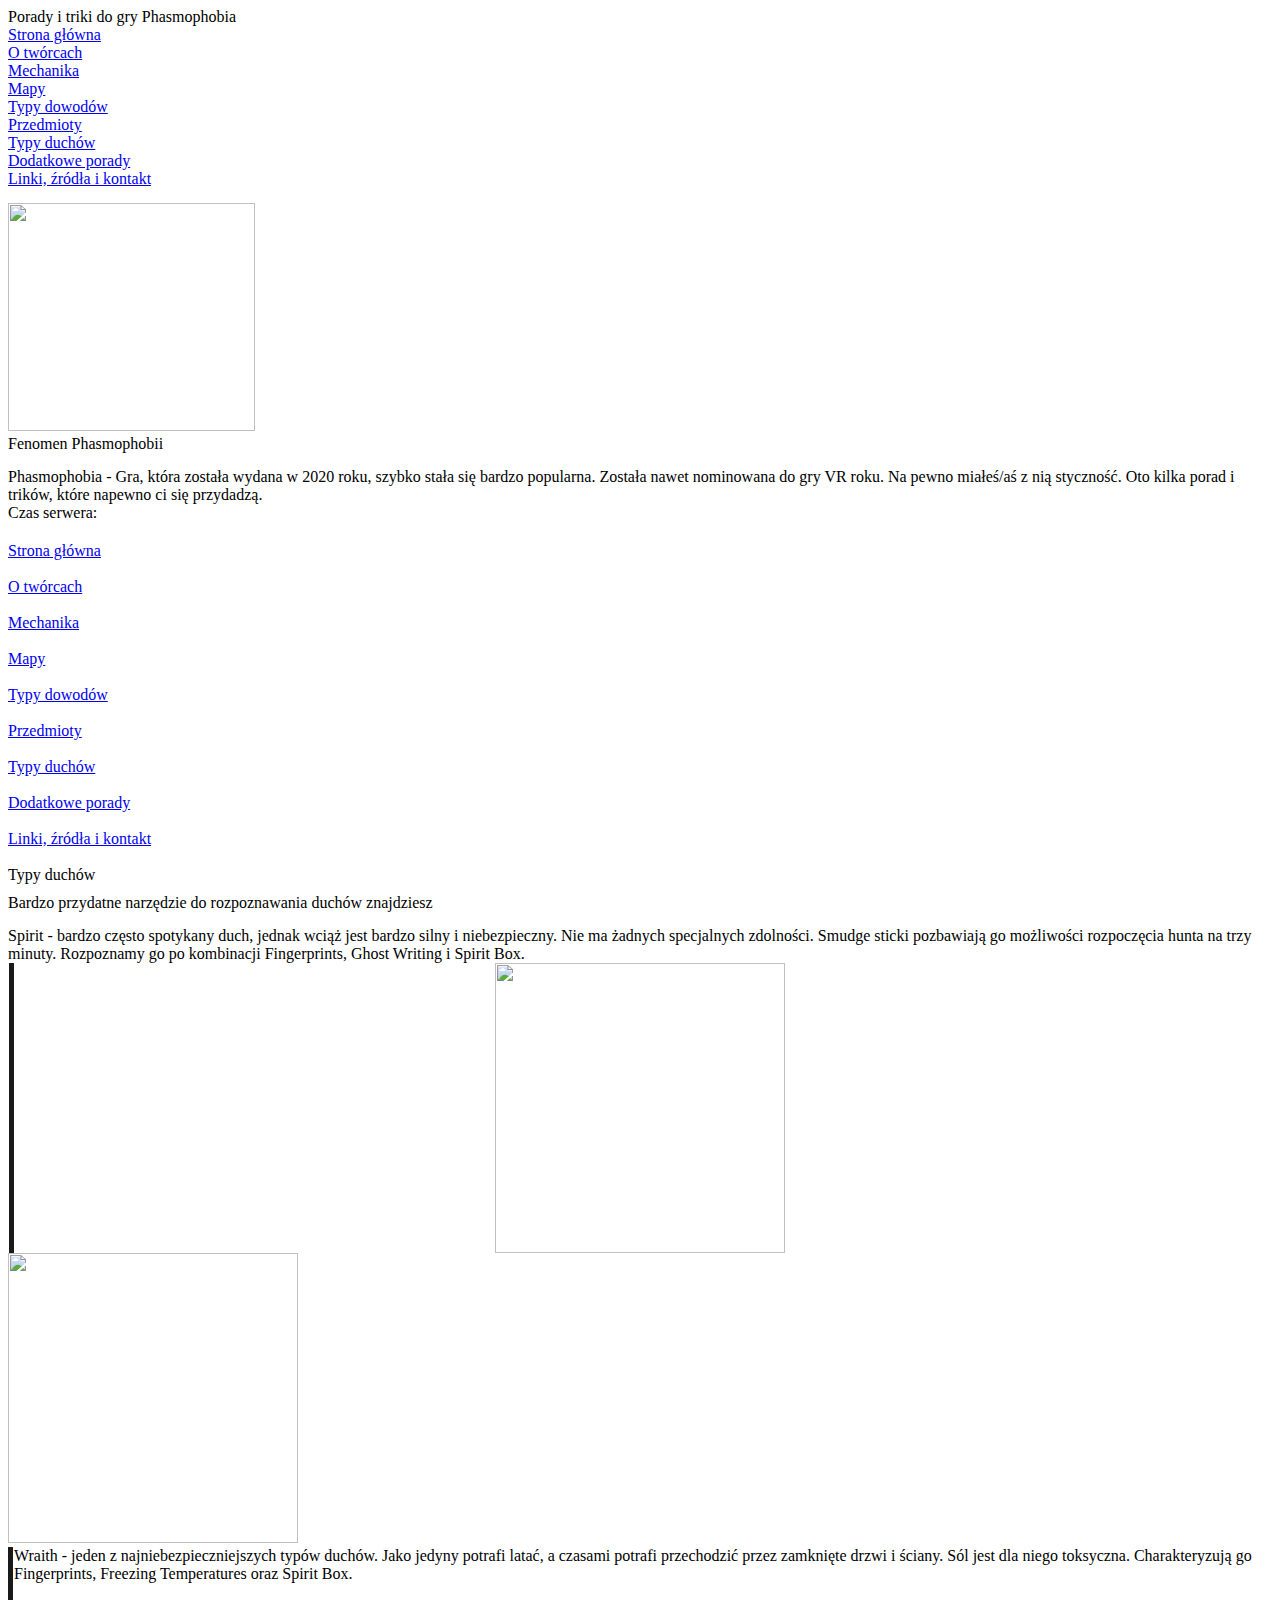
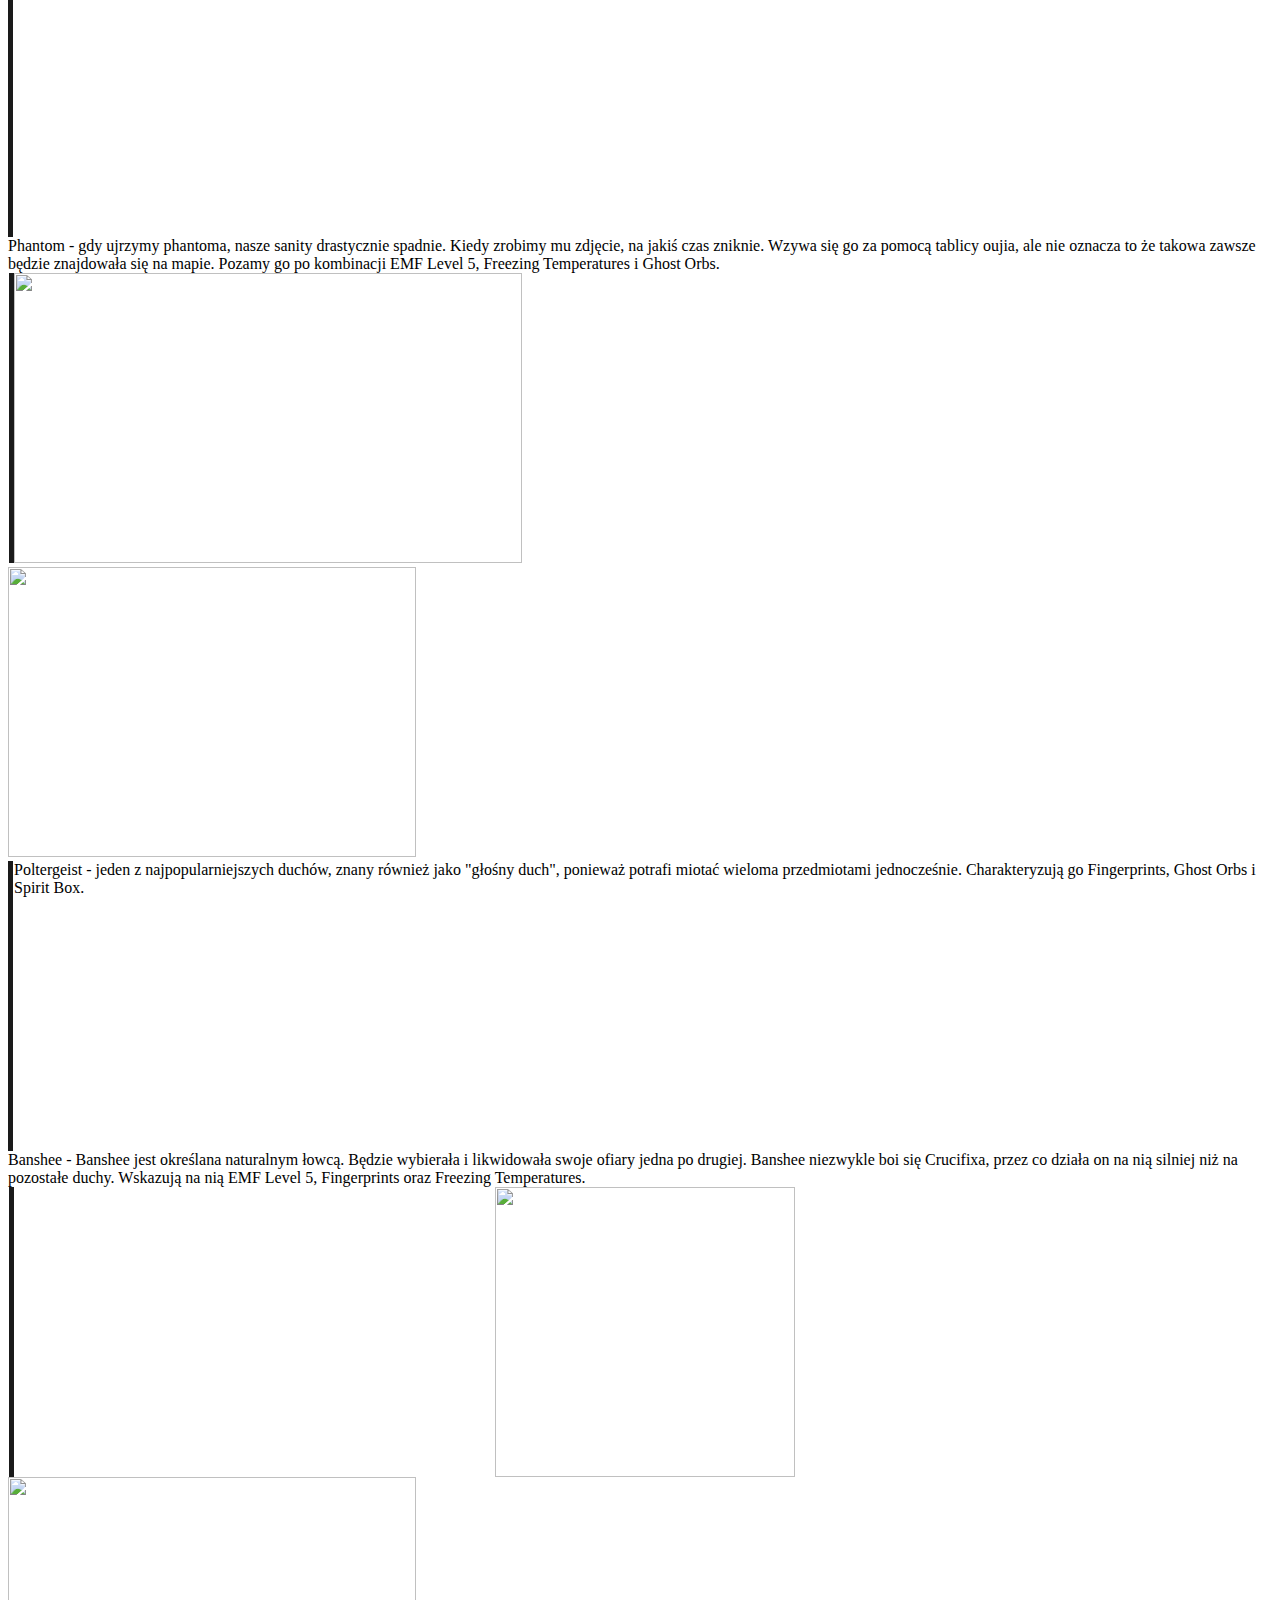
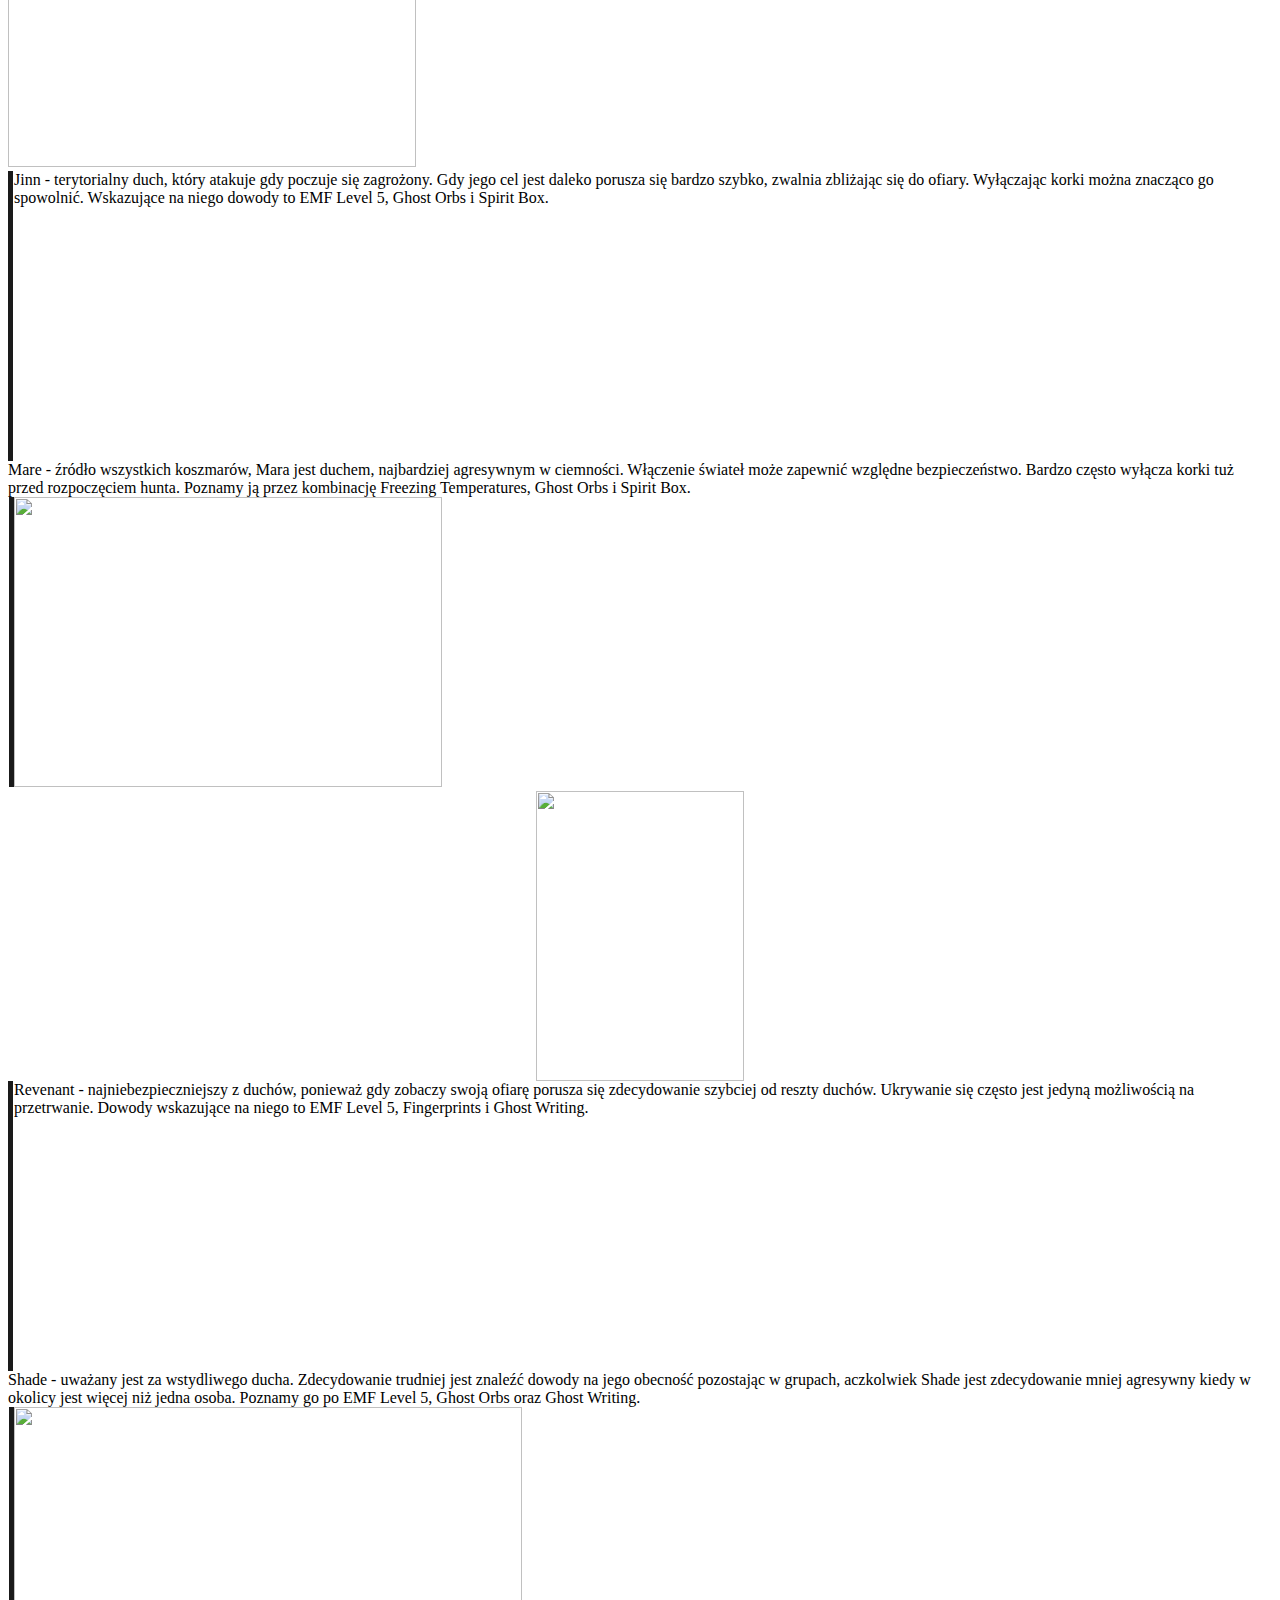
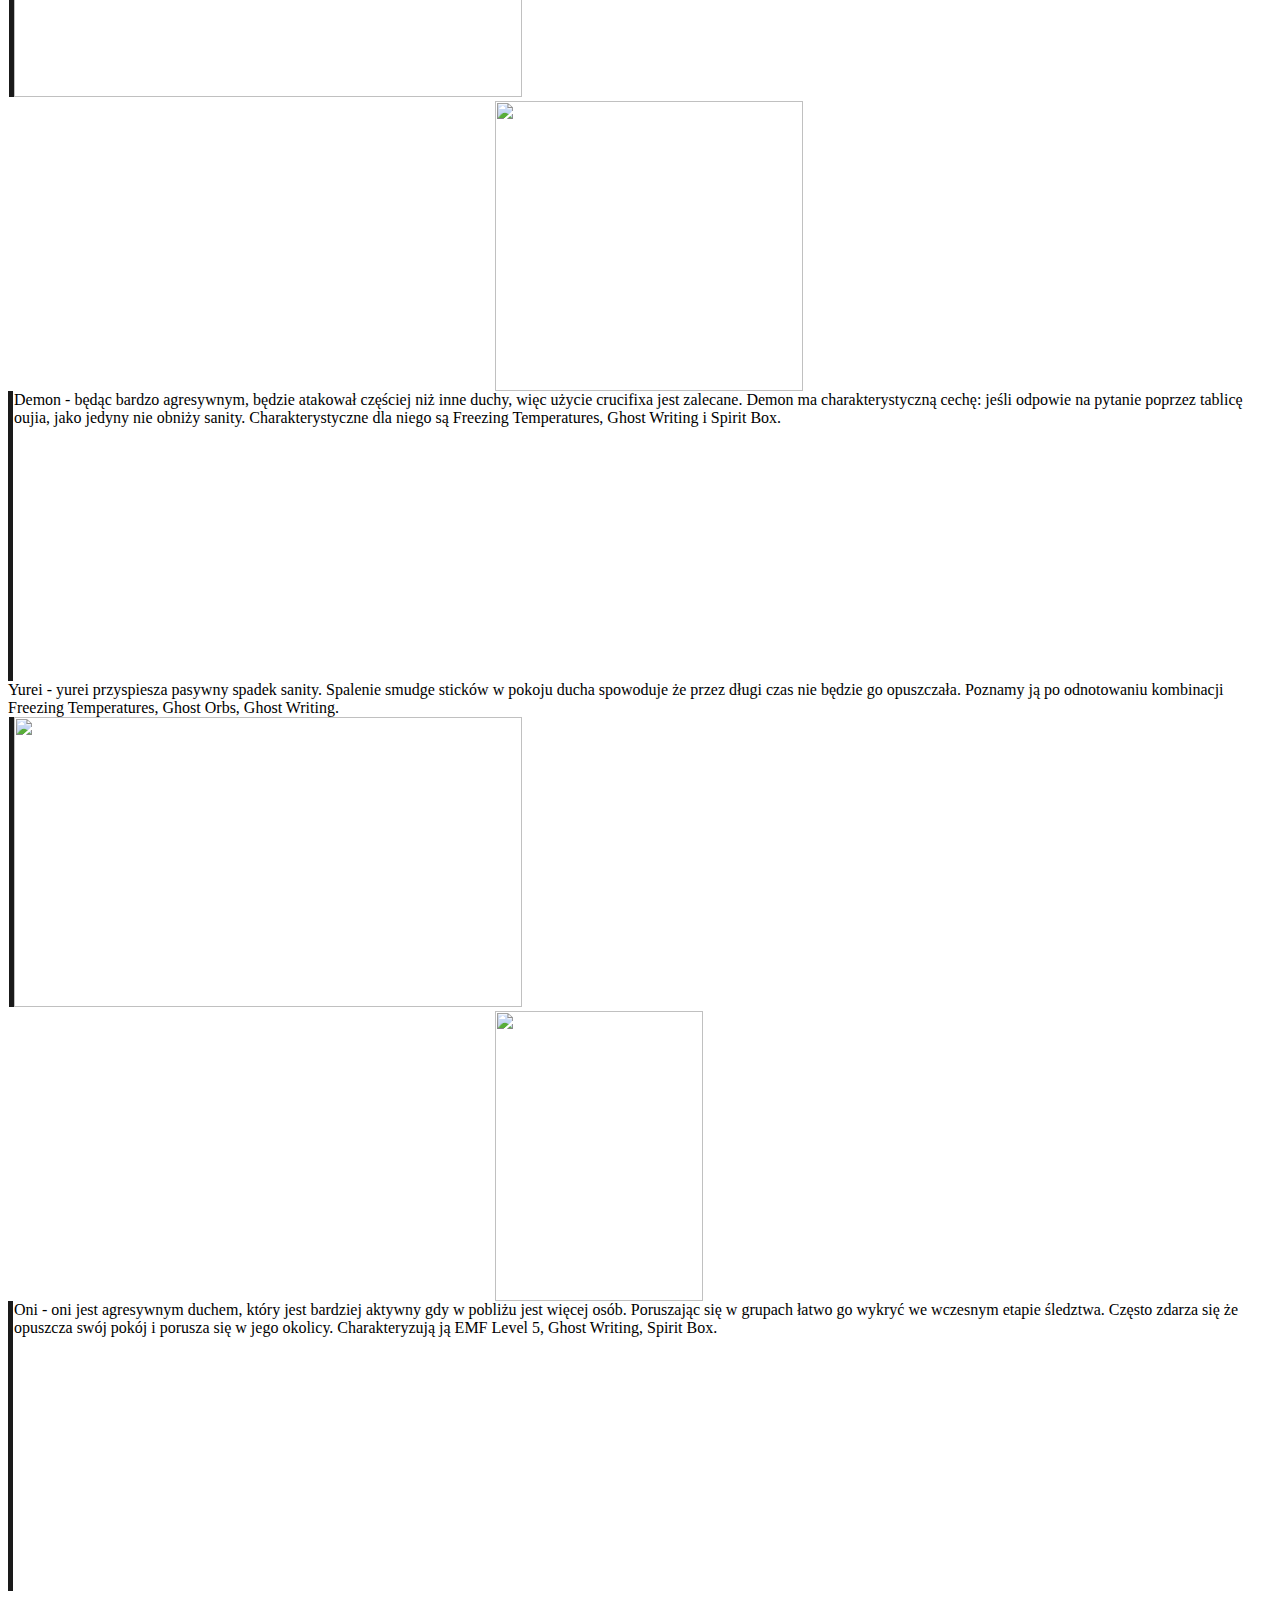
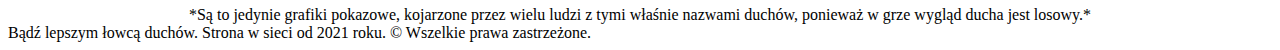
==== Podstrony/Ghosts/Ghosts.html @ 580f4d08 "Add files via upload" ====
<!DOCTYPE HTML>

<html lang="pl">
<head>
	<meta charset="utf-8"/>
	<title> Phasmophobia wiki</title>
	<meta name="description" content="Serwis stworzony przez graczy dla graczy">
	<meta name="keywords" content="Phasmophobia, ghosts, ghost types, hints, clues" />
	<meta http-equiv="X-UA-Compatible" content="IE=edge,chrome=1" />
	<link rel="stylesheet" href="../../Resources/style.css" type="text/css" />
	<link href="https://fonts.googleapis.com/css2?family=Open+Sans+Condensed:wght@300;700&display=swap" rel="stylesheet">
   <script type="text/javascript" src="../../Resources/timer.js"></script>
	 <link rel="icon" href="../../Resources/Pp.png">
 </head>

<body onload="timer();">
	<div id="container">
		<div id="logo">
		  Porady i triki do gry Phasmophobia
		</div>

		<div id="menu">
	<a href="../../index.html"><div class="button">Strona główna </div> </a>
	<a href="../Devs/Devs.html">	<div class="button">O twórcach</div> </a>
	<a href="../Mechanics/Mechanics.html">	<div class="button">Mechanika</div> </a>
	<a href="../Maps/Maps.html">	<div class="button">Mapy</div></a>
	<a href="../Evidence/Evidence.html">	<div class="button">Typy dowodów </div></a>
	<a href="../Items/Items.html">	<div class="button">Przedmioty </div></a>
	<a href="Ghosts.html">	<div class="button">Typy duchów </div></a>
	<a href="../Tips/Tips.html">	<div class="button">Dodatkowe porady </div></a>
	<a href="../Refs/Refs.html">	<div class="button">Linki, źródła i kontakt </div></a>
		<div style="clear:both"></div>
		</div>
		<div style="height:15px;";></div>

		<div id="topbar">
			<div id="topbar-left">
			<img src="../../Resources/Pp.png"; width=247px; height=228px>
			</div>
			<div id="topbar-middle">
			<span class="bigtitle">Fenomen Phasmophobii</span>
			<div style="height:15px;";></div>
Phasmophobia - Gra, która została wydana w 2020 roku, szybko stała się bardzo popularna. Została nawet nominowana do gry VR roku. Na pewno miałeś/aś z nią styczność. Oto kilka porad i trików, które napewno ci się przydadzą.
		</div>
		<div id="topbar-right">
			<div id="tr-text">
				Czas serwera:
			</div>
			<div id="clock">
			</div>
		</div>
		<div style="clear:both"></div>
		</div>

		<div id="sidebar">
			<div style="height: 20px"> </div>
		 <a href="../../index.html"><div class="buttonL">Strona główna </div><BR/></a>
		 <a href="../Devs.html"> <div class="buttonL">O twórcach</div><BR/> </a>
		 <a href="../Mechanics/Mechanics.html">	<div class="buttonL">Mechanika</div><BR/> </a>
		 <a href="../Maps/Maps.html"><div class="buttonL">Mapy</div><BR/> </a>
		 <a href="../Evidence/Evidence.html"><div class="buttonL">Typy dowodów </div><BR/></a>
		 <a href="../Items/Items.html"><div class="buttonL">Przedmioty </div><BR/></a>
		 <a href="../Ghosts/Ghosts.html"><div class="buttonL">Typy duchów </div><BR/></a>
		 <a href="../Tips/Tips.html"><div class="buttonL">Dodatkowe porady </div><BR/></a>
		 <a href="../Refs/Refs.html"><div class="buttonL">Linki, źródła i kontakt </div><BR/></a>

		</div>

		<div id="content">
		<span class="bigtitle">Typy duchów</span>
			<div style="height:10px;";></div>
			<div class="dottedline"></div>
Bardzo przydatne narzędzie do rozpoznawania duchów znajdziesz <a href="https://un0btanium.github.io/phasmophobia-cheatsheet/" target="_blank" style="color:white">&ltTutaj&gt</a>
<div style="height:15px;"> </div>

<div class="maptxt"> Spirit - bardzo często spotykany duch, jednak wciąż jest bardzo silny i niebezpieczny. Nie ma żadnych specjalnych zdolności. Smudge sticki pozbawiają go możliwości rozpoczęcia hunta na trzy minuty. Rozpoznamy go po kombinacji Fingerprints, Ghost Writing i Spirit Box.</div> <div style="border-right: 5px solid #1a1a1a; width: 1px; height:290px; float:left;"> </div>
<div class="mapimg"><div style="margin-left:auto; margin-right: auto; width: 290px; height: 290px;"><img src="..\..\Resources\Ghosts\spirit.png" style="width:290px; height:290px; margin-left: auto; margin-right: auto;"> </div></div> <div style="clear:both"> </div>

<div class="mapimg"><img src="..\..\Resources\Ghosts\wraith.png" style="width:290px; height:290px;"> </div> <div style="border-left: 5px solid #1a1a1a; width: 1px; height:290px; float:left;"> </div>
<div class="maptxt"> Wraith - jeden z najniebezpieczniejszych typów duchów. Jako jedyny potrafi latać, a czasami potrafi przechodzić przez zamknięte drzwi i ściany. Sól jest dla niego toksyczna. Charakteryzują go Fingerprints, Freezing Temperatures oraz  Spirit Box.</div> <div style="clear:both"> </div>

<div class="maptxt"> Phantom - gdy ujrzymy phantoma, nasze sanity drastycznie spadnie. Kiedy zrobimy mu zdjęcie, na jakiś czas zniknie. Wzywa się go za pomocą tablicy oujia, ale nie oznacza to że takowa zawsze będzie znajdowała się na mapie. Pozamy go po kombinacji EMF Level 5, Freezing Temperatures i Ghost Orbs.</div> <div style="border-right: 5px solid #1a1a1a; width: 1px; height:290px; float:left;"> </div>
<div class="mapimg"><img src="..\..\Resources\Ghosts\phantom.png" style="width:508px; height:290px;"> </div> <div style="clear:both"> </div>

<div class="mapimg"><img src="..\..\Resources\Ghosts\poltergeist.png" style="width:408px; height:290px;"> </div> <div style="border-left: 5px solid #1a1a1a; width: 1px; height:290px; float:left;"> </div>
<div class="maptxt"> Poltergeist - jeden z najpopularniejszych duchów, znany również jako "głośny duch", ponieważ potrafi miotać wieloma przedmiotami jednocześnie. Charakteryzują go  Fingerprints, Ghost Orbs i Spirit Box.</div> <div style="clear:both"> </div>

<div class="maptxt"> Banshee - Banshee jest określana naturalnym łowcą. Będzie wybierała i likwidowała swoje ofiary jedna po drugiej. Banshee niezwykle boi się Crucifixa, przez co działa on na nią silniej niż na pozostałe duchy. Wskazują na nią EMF Level 5, Fingerprints oraz Freezing Temperatures.</div> <div style="border-right: 5px solid #1a1a1a; width: 1px; height:290px; float:left;"> </div>
<div class="mapimg"><div style="margin-left:auto; margin-right: auto; width: 290px; height: 290px;"><img src="..\..\Resources\Ghosts\banshee.png" style="width:300px; height:290px;"></div> </div> <div style="clear:both"> </div>

<div class="mapimg"><img src="..\..\Resources\Ghosts\jinn.png" style="width:408px; height:290px;"> </div> <div style="border-left: 5px solid #1a1a1a; width: 1px; height:290px; float:left;"> </div>
<div class="maptxt"> Jinn - terytorialny duch, który atakuje gdy poczuje się zagrożony. Gdy jego cel jest daleko porusza się bardzo szybko, zwalnia zbliżając się do ofiary. Wyłączając korki można znacząco go spowolnić. Wskazujące na niego dowody to EMF Level 5, Ghost Orbs i Spirit Box. </div> <div style="clear:both"> </div>

<div class="maptxt"> Mare - źródło wszystkich koszmarów, Mara jest duchem, najbardziej agresywnym w ciemności. Włączenie świateł może zapewnić względne bezpieczeństwo. Bardzo często wyłącza korki tuż przed rozpoczęciem hunta. Poznamy ją przez kombinację Freezing Temperatures, Ghost Orbs i Spirit Box. </div> <div style="border-right: 5px solid #1a1a1a; width: 1px; height:290px; float:left;"> </div>
<div class="mapimg"><img src="..\..\Resources\Ghosts\mare.png" style="width:428px; height:290px;"> </div> <div style="clear:both"> </div>

<div class="mapimg"><div style="margin-left:auto; margin-right: auto; width: 208px; height: 290px;"><img src="..\..\Resources\Ghosts\revenant.png" style="width:208px; height:290px;"> </div></div> <div style="border-left: 5px solid #1a1a1a; width: 1px; height:290px; float:left;"> </div>
<div class="maptxt"> Revenant - najniebezpieczniejszy z duchów, ponieważ gdy zobaczy swoją ofiarę porusza się zdecydowanie szybciej od reszty duchów. Ukrywanie się często jest jedyną możliwością na przetrwanie. Dowody wskazujące na niego to EMF Level 5, Fingerprints i Ghost Writing.</div> <div style="clear:both"> </div>

<div class="maptxt"> Shade - uważany jest za wstydliwego ducha. Zdecydowanie trudniej jest znaleźć dowody na jego obecność pozostając w grupach, aczkolwiek Shade jest zdecydowanie mniej agresywny kiedy w okolicy jest więcej niż jedna osoba. Poznamy go po EMF Level 5, Ghost Orbs oraz Ghost Writing.</div> <div style="border-right: 5px solid #1a1a1a; width: 1px; height:290px; float:left;"> </div>
<div class="mapimg"><img src="..\..\Resources\Ghosts\shade.png" style="width:508px; height:290px;"> </div> <div style="clear:both"> </div>

<div class="mapimg"><div style="margin-left:auto; margin-right: auto; width: 290px; height: 290px;"><img src="..\..\Resources\Ghosts\demon.png" style="width:308px; height:290px;"> </div> </div> <div style="border-left: 5px solid #1a1a1a; width: 1px; height:290px; float:left;"> </div>
<div class="maptxt"> Demon - będąc bardzo agresywnym, będzie atakował częściej niż inne duchy, więc użycie crucifixa jest zalecane. Demon ma charakterystyczną cechę: jeśli odpowie na pytanie poprzez tablicę oujia, jako jedyny nie obniży sanity. Charakterystyczne dla niego są Freezing Temperatures, Ghost Writing i Spirit Box.</div> <div style="clear:both"> </div>

<div class="maptxt"> Yurei - yurei przyspiesza pasywny spadek sanity. Spalenie smudge sticków w pokoju ducha spowoduje że przez długi czas nie będzie go opuszczała. Poznamy ją po odnotowaniu kombinacji Freezing Temperatures, Ghost Orbs, Ghost Writing.</div> <div style="border-right: 5px solid #1a1a1a; width: 1px; height:290px; float:left;"> </div>
<div class="mapimg"><img src="..\..\Resources\Ghosts\yurei.png" style="width:508px; height:290px;"> </div> <div style="clear:both"> </div>

<div class="mapimg"><div style="margin-left:auto; margin-right: auto; width: 290px; height: 290px;"><img src="..\..\Resources\Ghosts\oni.png" style="width:208px; height:290px;"> </div></div> <div style="border-left: 5px solid #1a1a1a; width: 1px; height:290px; float:left;"> </div>
<div class="maptxt"> Oni - oni jest agresywnym duchem, który jest bardziej aktywny gdy w pobliżu jest więcej osób. Poruszając się w grupach łatwo go wykryć we wczesnym etapie śledztwa. Często zdarza się że opuszcza swój pokój i porusza się w jego okolicy. Charakteryzują ją EMF Level 5, Ghost Writing, Spirit Box.</div> <div style="clear:both"> </div>

<div style="height: 15px"> </div>
<div style="text-align:center">*Są to jedynie grafiki pokazowe, kojarzone przez wielu ludzi z tymi właśnie nazwami duchów, ponieważ w grze wygląd ducha jest losowy.* </div>

		</div>

		<div id="footer">
		 Bądź lepszym łowcą duchów. Strona w sieci od 2021 roku. &copy; Wszelkie prawa zastrzeżone.
		</div>
	</div>
</body>
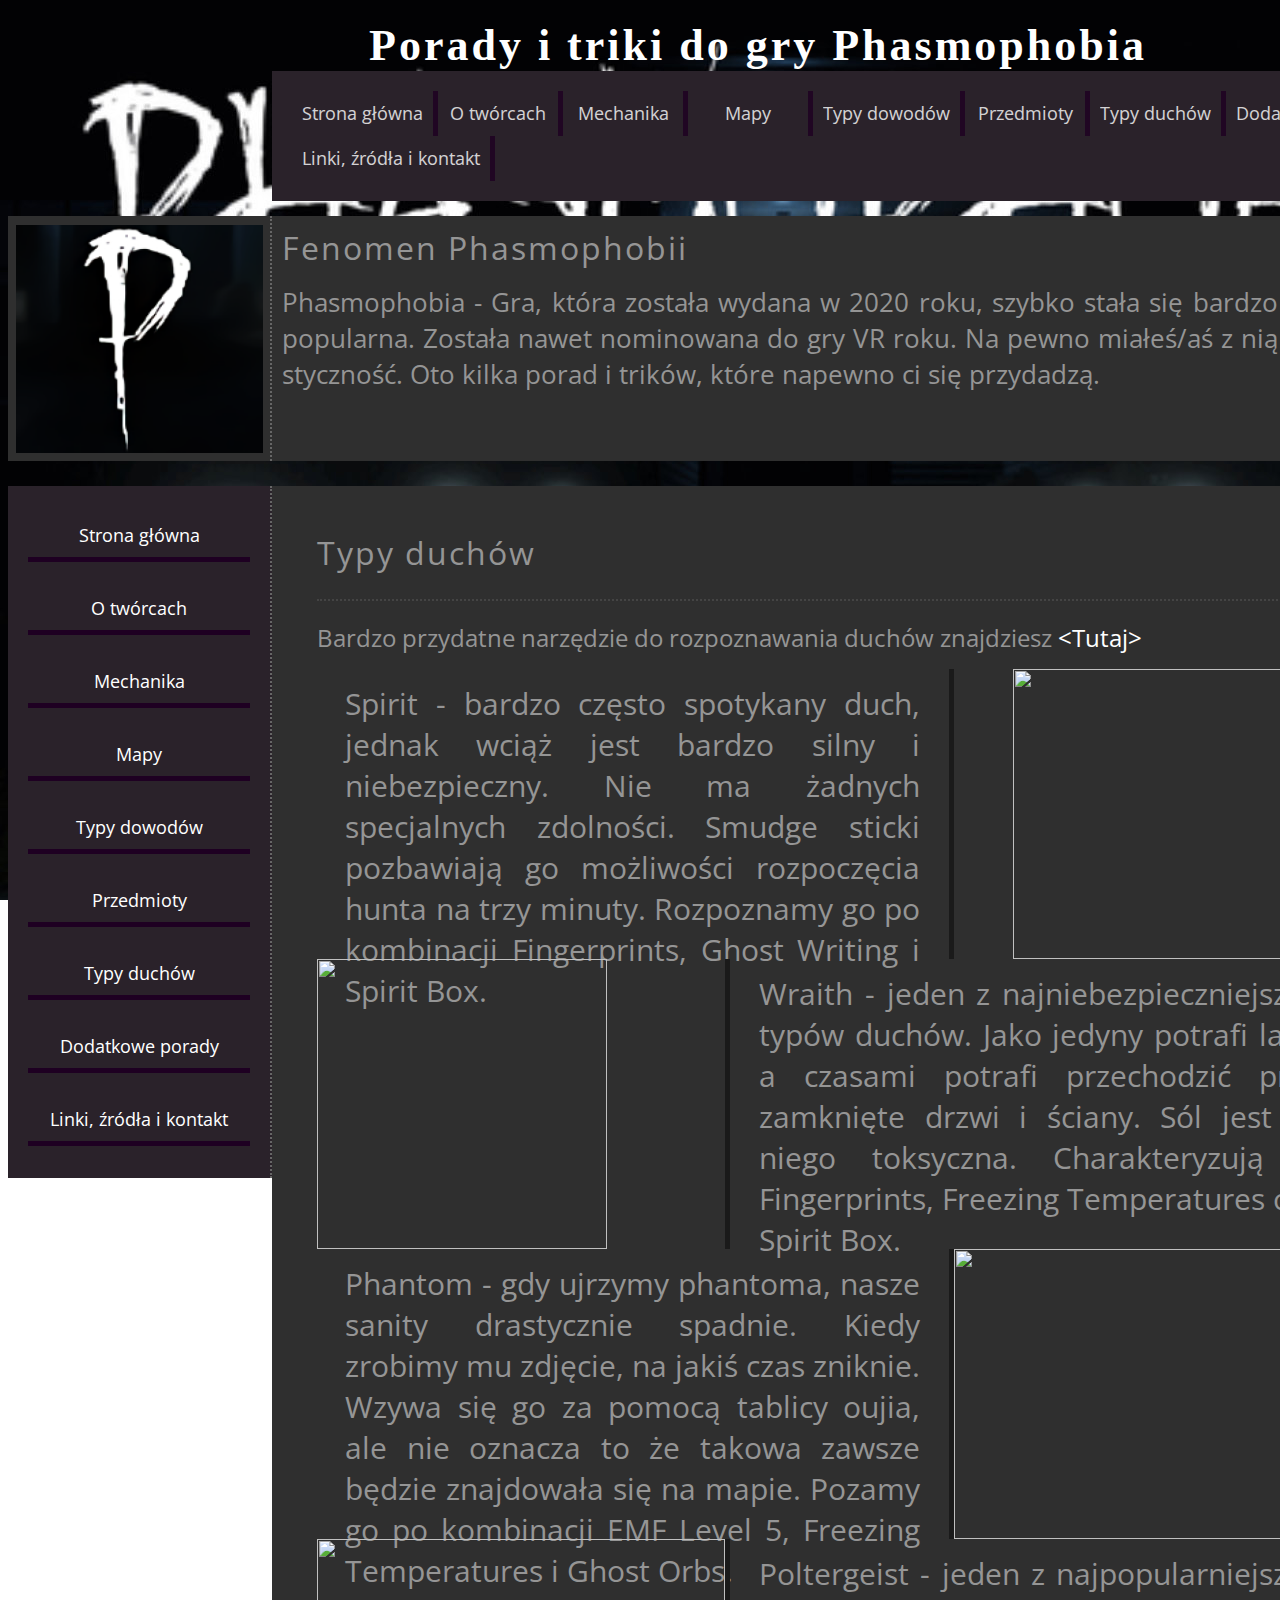
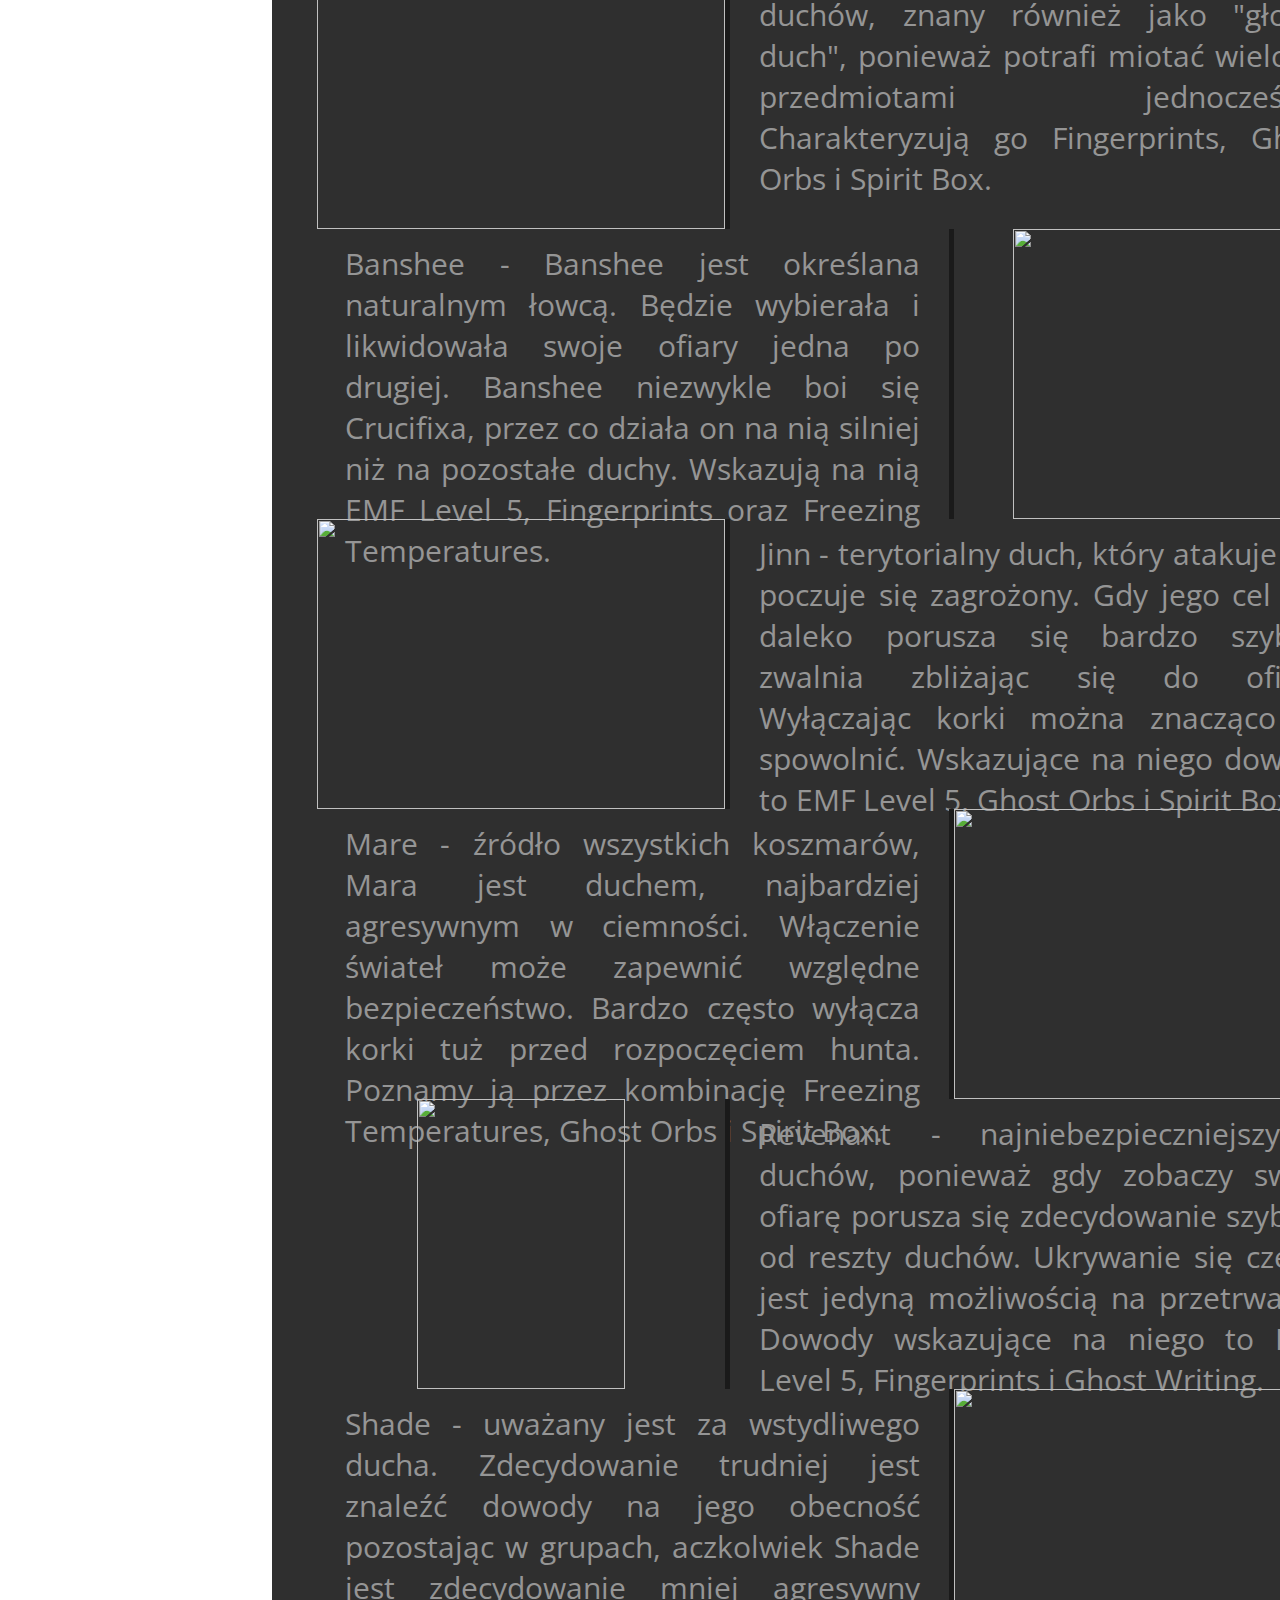
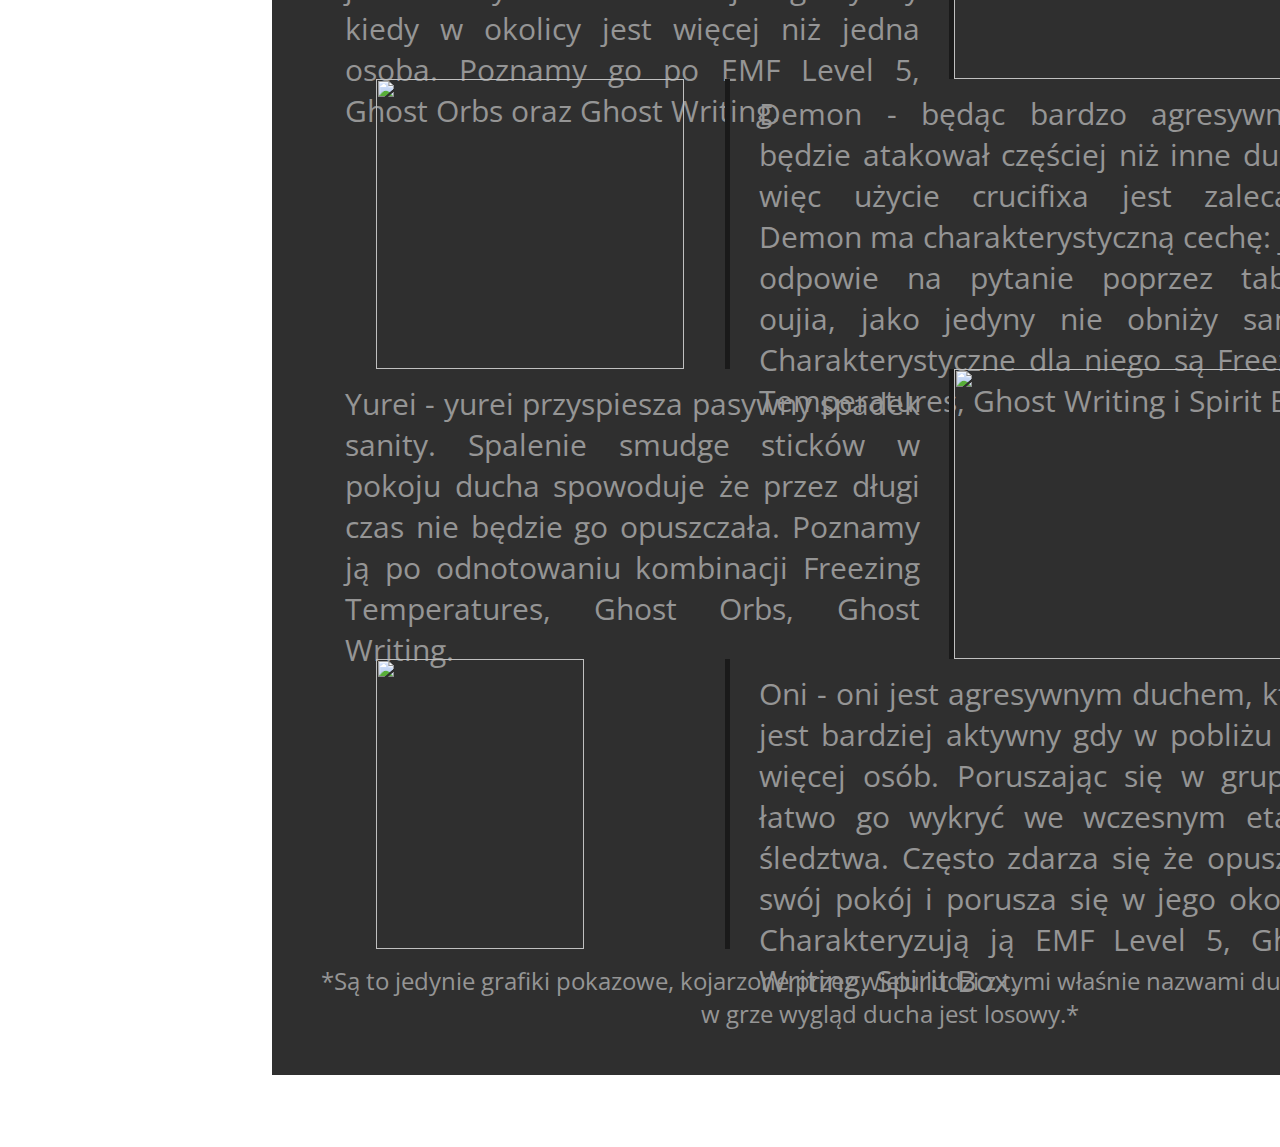
==== commit 32fc86f2: "Update Ghosts.html" ====
--- a/Podstrony/Ghosts/Ghosts.html
+++ b/Podstrony/Ghosts/Ghosts.html
@@ -106,7 +106,7 @@
 <div class="maptxt"> Yurei - yurei przyspiesza pasywny spadek sanity. Spalenie smudge sticków w pokoju ducha spowoduje że przez długi czas nie będzie go opuszczała. Poznamy ją po odnotowaniu kombinacji Freezing Temperatures, Ghost Orbs, Ghost Writing.</div> <div style="border-right: 5px solid #1a1a1a; width: 1px; height:290px; float:left;"> </div>
 <div class="mapimg"><img src="..\..\Resources\Ghosts\yurei.png" style="width:508px; height:290px;"> </div> <div style="clear:both"> </div>
 
-<div class="mapimg"><div style="margin-left:auto; margin-right: auto; width: 290px; height: 290px;"><img src="..\..\Resources\Ghosts\oni.png" style="width:208px; height:290px;"> </div></div> <div style="border-left: 5px solid #1a1a1a; width: 1px; height:290px; float:left;"> </div>
+<div class="mapimg"><div style="margin-left:auto; margin-right: auto; width: 290px; height: 290px;"><img src="..\Resources\Ghosts\oni.png" style="width:208px; height:290px;"> </div></div> <div style="border-left: 5px solid #1a1a1a; width: 1px; height:290px; float:left;"> </div>
 <div class="maptxt"> Oni - oni jest agresywnym duchem, który jest bardziej aktywny gdy w pobliżu jest więcej osób. Poruszając się w grupach łatwo go wykryć we wczesnym etapie śledztwa. Często zdarza się że opuszcza swój pokój i porusza się w jego okolicy. Charakteryzują ją EMF Level 5, Ghost Writing, Spirit Box.</div> <div style="clear:both"> </div>
 
 <div style="height: 15px"> </div>
--- a/Resources/style.css
+++ b/Resources/style.css
@@ -0,0 +1,308 @@
+body
+{
+background-image: url(phasmo.jpg);
+background-repeat: no-repeat;
+background-size: cover;
+background-attachment: fixed;
+font-family: 'Open Sans Condensed', sans-serif;
+}
+#container
+{
+width:1500px;
+margin-left: auto;
+margin-right: auto;
+}
+#logo
+{
+
+	color: white;
+	margin-top: 20px;
+	font-weight: 900;
+	font-size: 44px;
+	letter-spacing: 3px;
+	font-family: Comic Sans MS;
+	text-align: center;
+}
+
+#menu
+{
+	margin-left: 264px;
+	position: -webkit-sticky;
+  position: sticky;
+  top: 0;
+	background-color: #2a222a;
+	text-align: center;
+	font-size: 36px;
+	color: white;
+	padding: 20px;
+	z-index: 20;
+}
+
+#topbar
+{
+width: 1500px;
+}
+
+#sidebar
+{
+float: left;
+width: 222px;
+min-height: 630px;
+padding-left: 20px;
+padding-right: 20px;
+padding-top: 7px;
+padding-bottom: 8px;
+background-color: #2a222a;
+text-align: center;
+font-size: 18px;
+border-right: 2px dotted #666666
+}
+
+#content
+{
+background-color: #2f2f2f;
+float: left;
+padding: 45px;
+width: 1145px;
+text-align: justify;
+color: #959595;
+font-size: 24px;
+min-height: 602px;
+}
+
+#footer
+{
+clear: both;
+color: white;
+text-align: center;
+padding: 20px;
+font-size: 18px;
+}
+#topbar-left
+{
+	height: 236px;
+	width: 253px;
+	padding-top:9px;
+	padding-left: 4.5px;
+	padding-right: 4.5px;
+	float: left;
+	background-color: #2f2f2f;
+	border-right: 2px dotted #666666;
+	text-align: center;
+	vertical-align: middle;
+	margin:auto;
+}
+#topbar-middle
+{
+	height: 225px;
+	width: 995.5px;
+	float: left;
+	font-size: 26px;
+	background-color: #2f2f2f;
+	color: #959595;
+	margin-bottom: 25px;
+	text-align: justify;
+	padding: 10px;
+
+}
+#topbar-right
+{
+	font-size: 36px;
+	height: 225px;
+	width: 198.5px;
+	background-color: #2f2f2f;
+	color: #959595;
+	border-left: 2px dotted #666666;
+	margin-bottom: 25px;
+	text-align: justify;
+	padding: 10px;
+	float: left;
+}
+#tr-text
+{
+ width: 188px;
+ height: 38px;
+ padding-top: 60px;
+ text-align: center;
+}
+#clock
+{
+	width: 188px;
+	height: 100px;
+	text-align: center;
+}
+#video
+{
+	margin-top: 10px;
+	text-align: center;
+}
+.button
+{
+	transition: all .2s ease-in-out;
+	float: left;
+	min-width: 100px;
+	height: 25px;
+	font-size: 18px;
+	padding: 10px;
+	opacity: 0.8;
+	border-right: 5px solid #1e0022;
+}
+.button:hover
+{
+	color: red;
+background-color: black;
+transform: scale(1.2);
+	cursor: pointer;
+}
+.buttonL
+{
+	transition: all .2s ease-in-out;
+	font-size: 18px;
+	min-height:19px;
+	padding: 10px;
+	border-bottom: 5px solid #1e0022;
+	color:white;
+}
+.buttonL:hover
+{
+	color: red;
+	z-index:3;
+	background-color: black;
+	transform: scale(1.2);
+	cursor: pointer;
+}
+.bigtitle
+{
+	font-size: 32px;
+	font-weight: 1200px;
+	letter-spacing: 2px;
+}
+.dottedline
+{
+	height: px;
+	margin-top: 15px;
+	margin-bottom: 20px;
+	border-bottom: 2px dotted #444444
+}
+.twojamama
+{
+padding-top: 46px;
+padding-left: 5px;
+margin: auto;
+}
+a
+{
+	text-decoration: none;
+	color: white;
+}
+a:hover
+{
+	text-decoration: none;
+	color: red;
+}
+.media
+{
+	float: left;
+	min-width: 50px;
+	min-height: 50px;
+}
+.media:hover
+{
+	transition: all .2s ease-in-out;
+	transform: scale(1.4);
+}
+.maptxt
+{
+float:left;
+width: 575px;
+height: 234px;
+padding-top: 14px;
+padding-left: 28px;
+padding-right: 28px;
+padding-bottom: 4px;
+font-size: 30px;
+}
+.mapimg
+{
+float:left;
+margin-left: auto;
+margin-right: auto;
+min-width: 408px;
+min-height: 290px;
+}
+.ctxt
+{
+float:left;
+width: 833px;
+height: 200px;
+padding: 28px;
+font-size: 24px;
+
+}
+.cimg
+{
+float:left;
+min-width: 256px;
+min-height: 256px;
+}
+a.bibliography
+{
+
+}
+.tiptxt
+{
+float:left;
+width: 575px;
+min-height: 145px;
+padding-top: 1px;
+padding-left: 28px;
+padding-right: 28px;
+padding-bottom: 4px;
+font-size: 25px;
+}
+.tipimg
+{
+float:left;
+margin-left: auto;
+margin-right: auto;
+margin-top: auto;
+margin-bottom: auto;
+padding-top: 35px;
+min-width: 408px;
+min-height: 115px;
+}
+
+.mySlides1, .mySlides2, .mySlides3, .mySlides4, .mySlides5, .mySlides6 {display: none}
+img {vertical-align: middle;}
+
+.slideshow-container {
+	max-width:489px;
+	max-height: 290px;
+  position: relative;
+  margin: auto;
+}
+
+.prev, .next {
+  cursor: pointer;
+  position: absolute;
+  top: 50%;
+  width: auto;
+  padding: 16px;
+  margin-top: -22px;
+  color: white;
+  font-weight: bold;
+  font-size: 18px;
+  transition: 0.6s ease;
+  border-radius: 0 3px 3px 0;
+  user-select: none;
+}
+
+.next {
+  right: 0;
+  border-radius: 3px 0 0 3px;
+}
+
+.prev:hover, .next:hover {
+  background-color: #f1f1f1;
+  color: black;
+}
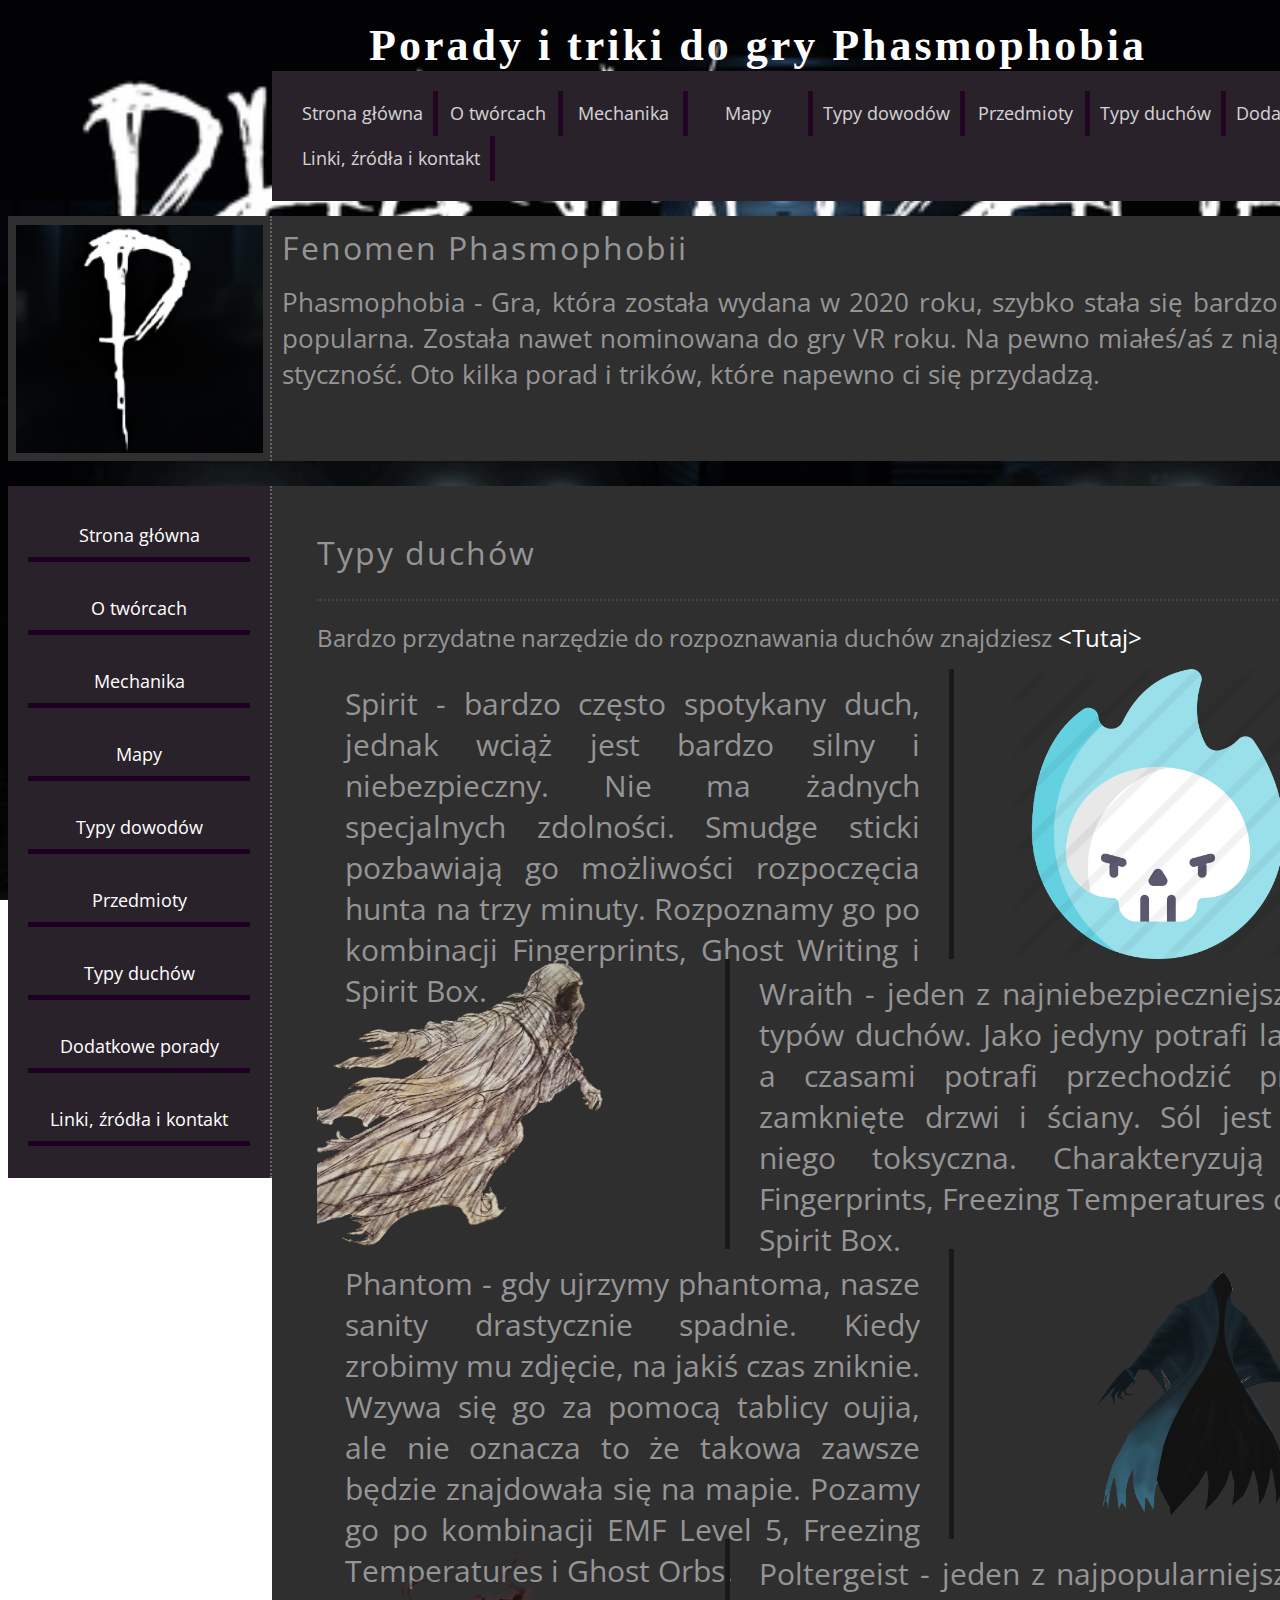
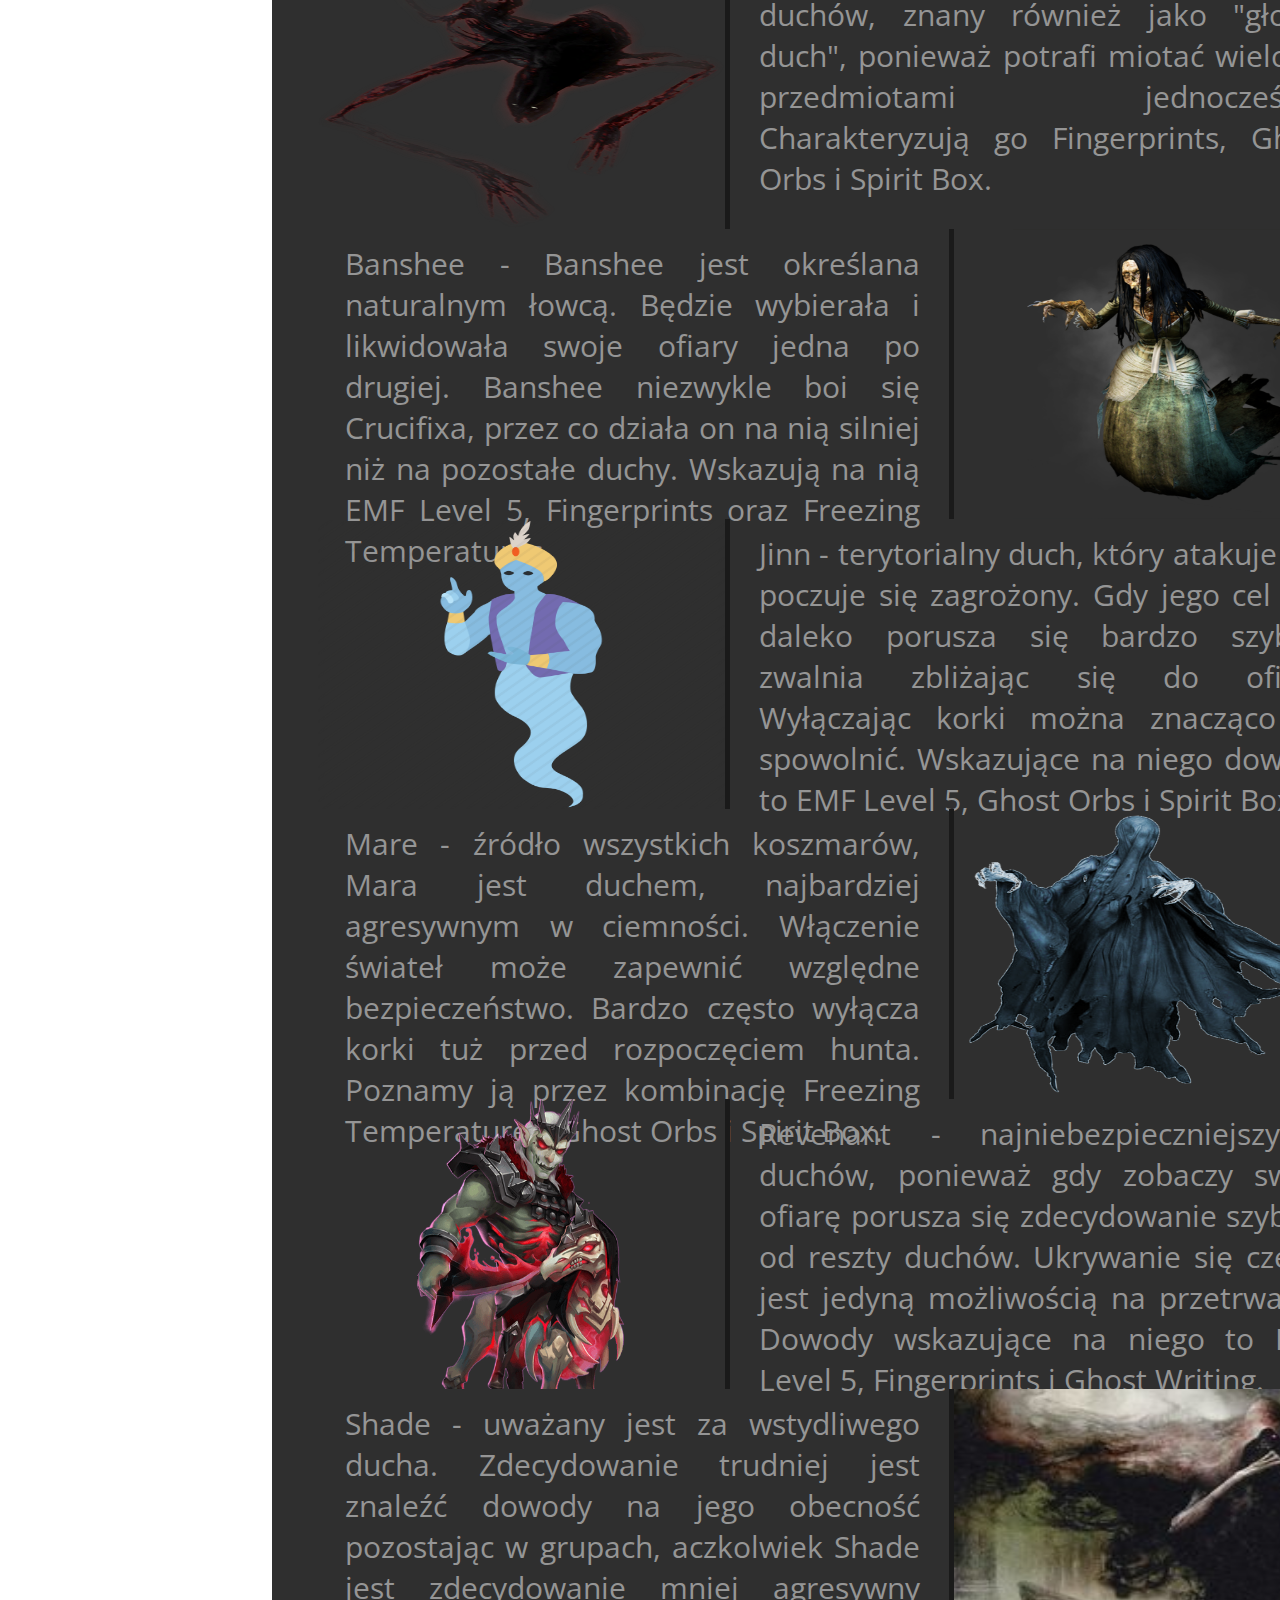
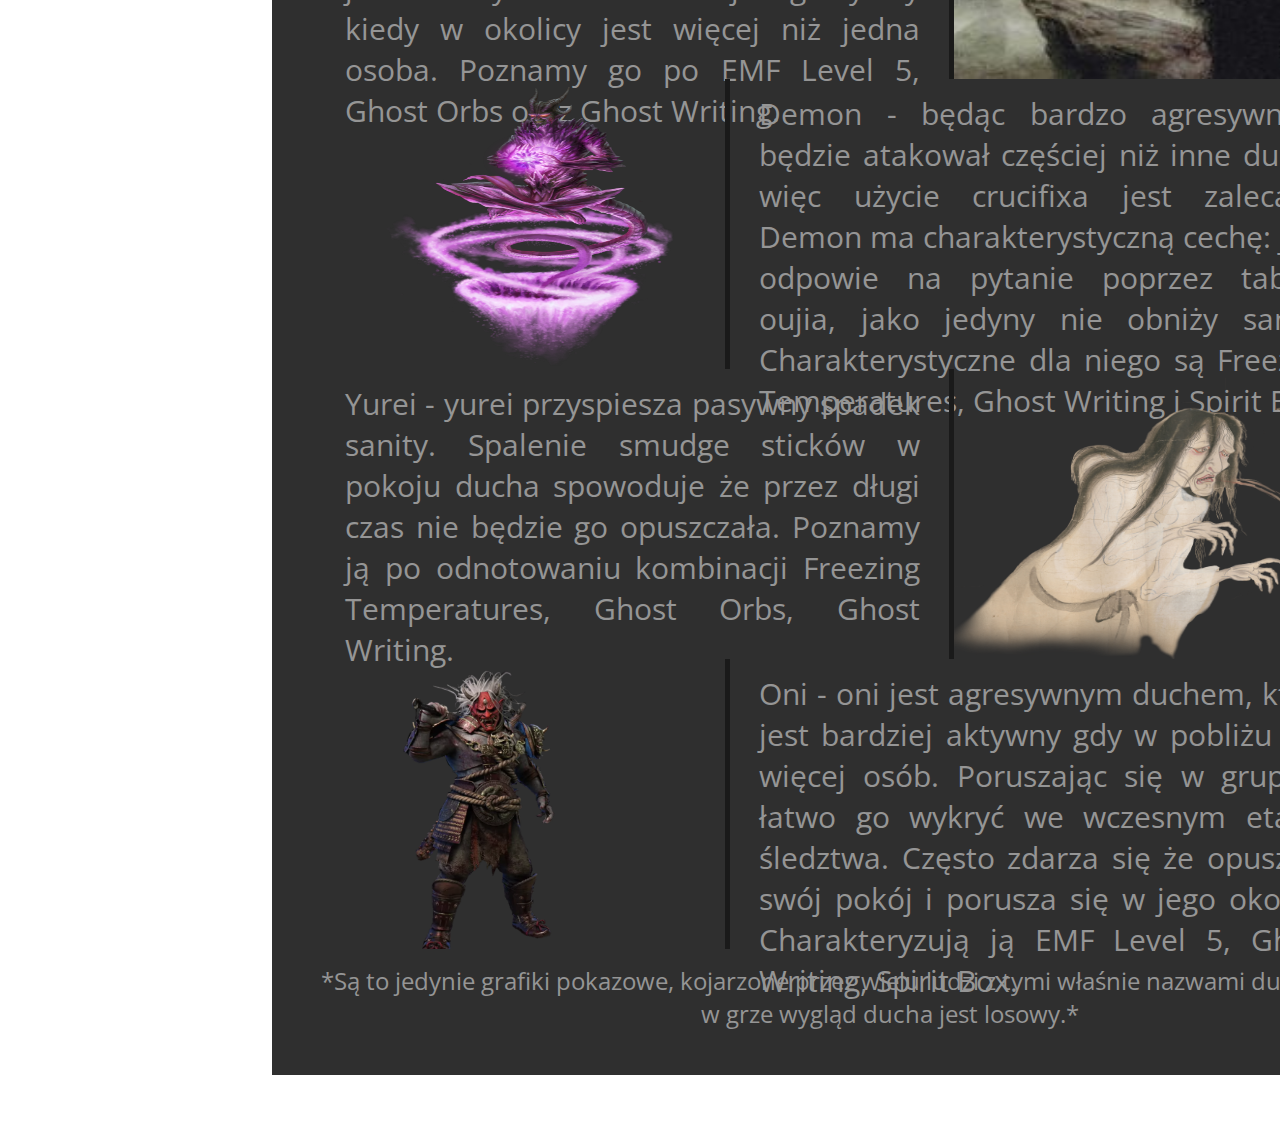
==== commit e19d904b: "Update Ghosts.html" ====
--- a/Podstrony/Ghosts/Ghosts.html
+++ b/Podstrony/Ghosts/Ghosts.html
@@ -55,7 +55,7 @@
 		<div id="sidebar">
 			<div style="height: 20px"> </div>
 		 <a href="../../index.html"><div class="buttonL">Strona główna </div><BR/></a>
-		 <a href="../Devs.html"> <div class="buttonL">O twórcach</div><BR/> </a>
+		 <a href="../Devs/Devs.html"> <div class="buttonL">O twórcach</div><BR/> </a>
 		 <a href="../Mechanics/Mechanics.html">	<div class="buttonL">Mechanika</div><BR/> </a>
 		 <a href="../Maps/Maps.html"><div class="buttonL">Mapy</div><BR/> </a>
 		 <a href="../Evidence/Evidence.html"><div class="buttonL">Typy dowodów </div><BR/></a>
@@ -106,7 +106,7 @@
 <div class="maptxt"> Yurei - yurei przyspiesza pasywny spadek sanity. Spalenie smudge sticków w pokoju ducha spowoduje że przez długi czas nie będzie go opuszczała. Poznamy ją po odnotowaniu kombinacji Freezing Temperatures, Ghost Orbs, Ghost Writing.</div> <div style="border-right: 5px solid #1a1a1a; width: 1px; height:290px; float:left;"> </div>
 <div class="mapimg"><img src="..\..\Resources\Ghosts\yurei.png" style="width:508px; height:290px;"> </div> <div style="clear:both"> </div>
 
-<div class="mapimg"><div style="margin-left:auto; margin-right: auto; width: 290px; height: 290px;"><img src="..\Resources\Ghosts\oni.png" style="width:208px; height:290px;"> </div></div> <div style="border-left: 5px solid #1a1a1a; width: 1px; height:290px; float:left;"> </div>
+<div class="mapimg"><div style="margin-left:auto; margin-right: auto; width: 290px; height: 290px;"><img src="..\..\Resources\Ghosts\oni.png" style="width:208px; height:290px;"> </div></div> <div style="border-left: 5px solid #1a1a1a; width: 1px; height:290px; float:left;"> </div>
 <div class="maptxt"> Oni - oni jest agresywnym duchem, który jest bardziej aktywny gdy w pobliżu jest więcej osób. Poruszając się w grupach łatwo go wykryć we wczesnym etapie śledztwa. Często zdarza się że opuszcza swój pokój i porusza się w jego okolicy. Charakteryzują ją EMF Level 5, Ghost Writing, Spirit Box.</div> <div style="clear:both"> </div>
 
 <div style="height: 15px"> </div>
